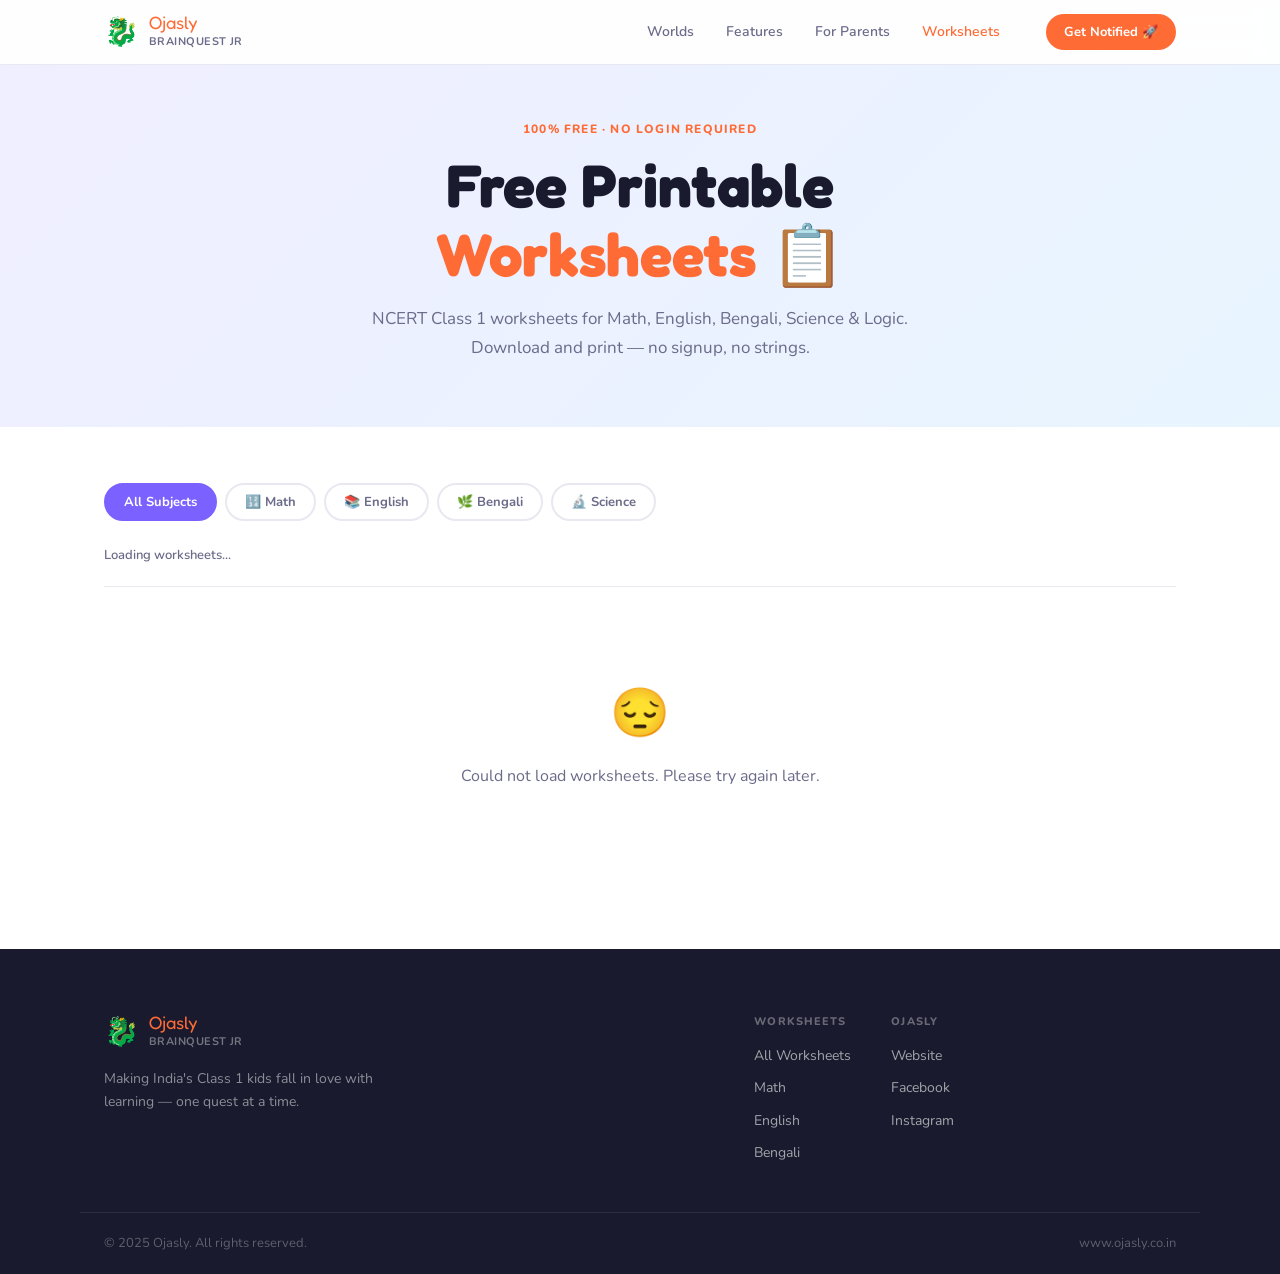
==== worksheets.html @ a94f3ab2 "draft commit" ====
<!DOCTYPE html>
<html lang="en">
<head>
<meta charset="UTF-8"/>
<meta name="viewport" content="width=device-width, initial-scale=1.0"/>
<title>Free Worksheets — Ojasly BrainQuest Jr Class 1</title>
<meta name="description" content="Free printable NCERT Class 1 worksheets for Math, English, Bengali, Science and Logic. Download and print instantly."/>
<link rel="preconnect" href="https://fonts.googleapis.com"/>
<link rel="preconnect" href="https://fonts.gstatic.com" crossorigin/>
<link href="https://fonts.googleapis.com/css2?family=Nunito:wght@400;600;700;800;900&family=Fredoka+One&display=swap" rel="stylesheet"/>
<link rel="stylesheet" href="style.css"/>
<link rel="stylesheet" href="worksheets.css"/>
</head>
<body>

<nav class="nav" id="nav">
  <div class="nav-inner">
    <a href="index.html" class="logo">
      <span class="logo-dragon">🐉</span>
      <div>
        <span class="logo-brand">Ojasly</span>
        <span class="logo-sub">BrainQuest Jr</span>
      </div>
    </a>
    <ul class="nav-links">
      <li><a href="index.html#worlds">Worlds</a></li>
      <li><a href="index.html#features">Features</a></li>
      <li><a href="index.html#parents">For Parents</a></li>
      <li><a href="worksheets.html" style="color:var(--orange)">Worksheets</a></li>
    </ul>
    <a href="index.html#coming-soon" class="btn-nav">Get Notified 🚀</a>
    <button class="hamburger" id="hamburger" aria-label="Menu">&#9776;</button>
  </div>
  <div class="mobile-menu" id="mobile-menu">
    <a href="index.html#worlds">Worlds</a>
    <a href="index.html#features">Features</a>
    <a href="index.html#parents">For Parents</a>
    <a href="worksheets.html">Worksheets</a>
  </div>
</nav>

<section class="ws-hero">
  <div class="container ws-hero-inner">
    <div class="section-label">100% Free · No Login Required</div>
    <h1>Free Printable<br/><span class="highlight">Worksheets</span> 📋</h1>
    <p>NCERT Class 1 worksheets for Math, English, Bengali, Science & Logic. Download and print — no signup, no strings.</p>
  </div>
</section>

<section class="ws-main">
  <div class="container">

    <!-- Filters -->
    <div class="ws-filters" id="ws-filters">
      <button class="filter-btn active" data-subject="All">All Subjects</button>
      <button class="filter-btn" data-subject="Math">🔢 Math</button>
      <button class="filter-btn" data-subject="English">📚 English</button>
      <button class="filter-btn" data-subject="Bengali">🌿 Bengali</button>
      <button class="filter-btn" data-subject="Science">🔬 Science</button>
    </div>

    <!-- Stats bar -->
    <div class="ws-stats-bar">
      <span id="ws-count">Loading worksheets...</span>
    </div>

    <!-- Grid -->
    <div class="ws-grid" id="ws-grid">
      <div class="ws-loading">Loading worksheets<span class="loading-dots">...</span></div>
    </div>

  </div>
</section>

<!-- ADD WORKSHEET GUIDE for developers -->
<!--
  ╔══════════════════════════════════════════════════════════════╗
  ║  HOW TO ADD A NEW WORKSHEET (no code changes needed)         ║
  ║                                                              ║
  ║  1. Add the PDF to:   worksheets/files/your-file.pdf         ║
  ║  2. Add a thumbnail:  worksheets/thumbs/your-file.png        ║
  ║     (optional — a default placeholder is shown if missing)   ║
  ║  3. Open:             worksheets/data.json                   ║
  ║  4. Copy any existing entry and fill in your details         ║
  ║  5. Commit & push — done!                                    ║
  ║                                                              ║
  ║  Fields in data.json:                                        ║
  ║    id        — unique string, e.g. "ws-007"                  ║
  ║    title     — worksheet name                                ║
  ║    subject   — Math / English / Bengali / Science / Logic    ║
  ║    world     — e.g. "Math Kingdom"                           ║
  ║    class     — "Class 1"                                     ║
  ║    description — 1-2 sentences                               ║
  ║    file      — path to PDF                                   ║
  ║    thumbnail — path to PNG thumbnail (300×400px ideal)       ║
  ║    pages     — number of pages                               ║
  ║    tags      — array of keyword strings                      ║
  ╚══════════════════════════════════════════════════════════════╝
-->

<footer class="footer">
  <div class="container footer-inner">
    <div class="footer-brand">
      <a href="index.html" class="logo">
        <span class="logo-dragon">🐉</span>
        <div>
          <span class="logo-brand">Ojasly</span>
          <span class="logo-sub">BrainQuest Jr</span>
        </div>
      </a>
      <p>Making India's Class 1 kids fall in love with learning — one quest at a time.</p>
    </div>
    <div class="footer-links">
      <div class="fl-col">
        <h4>Worksheets</h4>
        <a href="worksheets.html">All Worksheets</a>
        <a href="worksheets.html?subject=Math">Math</a>
        <a href="worksheets.html?subject=English">English</a>
        <a href="worksheets.html?subject=Bengali">Bengali</a>
      </div>
      <div class="fl-col">
        <h4>Ojasly</h4>
        <a href="https://www.ojasly.co.in">Website</a>
        <a href="https://www.facebook.com/profile.php?id=61588681892013" target="_blank" rel="noopener">Facebook</a>
        <a href="https://www.instagram.com/ojasly.brainquestjr/" target="_blank" rel="noopener">Instagram</a>
      </div>
    </div>
  </div>
  <div class="footer-bottom">
    <span>© 2025 Ojasly. All rights reserved.</span>
    <span>www.ojasly.co.in</span>
  </div>
</footer>

<script src="main.js"></script>
<script src="worksheets.js"></script>
</body>
</html>
---- style.css ----
/* ===== RESET & BASE ===== */
*, *::before, *::after { box-sizing: border-box; margin: 0; padding: 0; }

:root {
  --orange: #FF6B35;
  --orange-light: #FFF0E8;
  --orange-dark: #E5521C;
  --purple: #7B61FF;
  --purple-light: #F0EEFF;
  --green: #00C897;
  --green-light: #E6FBF5;
  --pink: #FF4D8D;
  --yellow: #F5A623;
  --dark: #1A1A2E;
  --text: #2D2D44;
  --text-muted: #6B6B8A;
  --bg: #FFFFFF;
  --bg-warm: #FFF8F0;
  --border: #E8E8F0;
  --radius-sm: 12px;
  --radius-md: 18px;
  --radius-lg: 28px;
  --radius-xl: 40px;
  --shadow-sm: 0 2px 12px rgba(0,0,0,0.07);
  --shadow-md: 0 8px 32px rgba(0,0,0,0.10);
  --shadow-lg: 0 16px 56px rgba(0,0,0,0.13);
  --font: 'Nunito', sans-serif;
  --font-display: 'Fredoka One', cursive;
}

html { scroll-behavior: smooth; }

body {
  font-family: var(--font);
  color: var(--text);
  background: var(--bg);
  line-height: 1.6;
  overflow-x: hidden;
}

.container {
  max-width: 1120px;
  margin: 0 auto;
  padding: 0 24px;
}

/* ===== NAV ===== */
.nav {
  position: fixed;
  top: 0; left: 0; right: 0;
  z-index: 100;
  background: rgba(255,255,255,0.92);
  backdrop-filter: blur(12px);
  border-bottom: 1px solid var(--border);
  transition: box-shadow .3s;
}
.nav.scrolled { box-shadow: var(--shadow-sm); }

.nav-inner {
  max-width: 1120px;
  margin: 0 auto;
  padding: 0 24px;
  height: 64px;
  display: flex;
  align-items: center;
  gap: 32px;
}

.logo {
  display: flex;
  align-items: center;
  gap: 10px;
  text-decoration: none;
  flex-shrink: 0;
}
.logo-dragon { font-size: 28px; line-height: 1; }
.logo-brand { display: block; font-family: var(--font-display); font-size: 18px; color: var(--orange); line-height: 1.1; }
.logo-sub { display: block; font-size: 11px; font-weight: 700; color: var(--text-muted); letter-spacing: .04em; text-transform: uppercase; }

.nav-links {
  list-style: none;
  display: flex;
  gap: 4px;
  margin-left: auto;
}
.nav-links a {
  text-decoration: none;
  font-size: 14px;
  font-weight: 600;
  color: var(--text-muted);
  padding: 6px 14px;
  border-radius: 100px;
  transition: all .2s;
}
.nav-links a:hover { color: var(--orange); background: var(--orange-light); }

.btn-nav {
  display: inline-block;
  text-decoration: none;
  background: var(--orange);
  color: #fff;
  font-size: 13px;
  font-weight: 700;
  padding: 8px 18px;
  border-radius: 100px;
  flex-shrink: 0;
  transition: all .2s;
}
.btn-nav:hover { background: var(--orange-dark); transform: translateY(-1px); }

.hamburger {
  display: none;
  background: none;
  border: none;
  font-size: 22px;
  cursor: pointer;
  color: var(--text);
  margin-left: auto;
  padding: 4px;
}

.mobile-menu {
  display: none;
  flex-direction: column;
  padding: 12px 24px 16px;
  border-top: 1px solid var(--border);
  gap: 4px;
}
.mobile-menu.open { display: flex; }
.mobile-menu a {
  text-decoration: none;
  font-size: 15px;
  font-weight: 600;
  color: var(--text);
  padding: 10px 0;
  border-bottom: 1px solid var(--border);
}

@media (max-width: 768px) {
  .nav-links, .btn-nav { display: none; }
  .hamburger { display: block; }
}

/* ===== HERO ===== */
.hero {
  padding-top: 88px;
  background: linear-gradient(135deg, #FFF8F0 0%, #FFF0E8 40%, #F5F0FF 100%);
  position: relative;
  overflow: hidden;
  min-height: 100vh;
  display: flex;
  flex-direction: column;
}

.hero-bg-shapes { position: absolute; inset: 0; pointer-events: none; overflow: hidden; }
.shape {
  position: absolute;
  border-radius: 50%;
  opacity: 0.35;
}
.s1 { width: 400px; height: 400px; background: #FFD6BF; top: -100px; right: -80px; }
.s2 { width: 200px; height: 200px; background: #C4B5FD; bottom: 100px; left: -60px; }
.s3 { width: 120px; height: 120px; background: #86EFAC; top: 200px; left: 40px; }
.s4 { width: 80px; height: 80px; background: #FCA5A5; top: 160px; right: 200px; }
.s5 { width: 60px; height: 60px; background: #FDE68A; bottom: 160px; right: 80px; }

.hero-inner {
  flex: 1;
  display: grid;
  grid-template-columns: 1fr 1fr;
  gap: 48px;
  align-items: center;
  padding-top: 48px;
  padding-bottom: 60px;
  position: relative;
}

.badge-pill {
  display: inline-block;
  background: #fff;
  border: 2px solid var(--orange);
  color: var(--orange-dark);
  font-size: 12px;
  font-weight: 700;
  padding: 6px 16px;
  border-radius: 100px;
  margin-bottom: 20px;
  letter-spacing: .03em;
}

.hero-text h1 {
  font-family: var(--font-display);
  font-size: clamp(40px, 6vw, 72px);
  line-height: 1.1;
  color: var(--dark);
  margin-bottom: 20px;
}
.highlight {
  color: var(--orange);
  position: relative;
  display: inline-block;
}
.highlight::after {
  content: '';
  position: absolute;
  bottom: 4px; left: 0; right: 0;
  height: 6px;
  background: var(--yellow);
  opacity: 0.5;
  border-radius: 3px;
  z-index: -1;
}

.hero-desc {
  font-size: 17px;
  color: var(--text-muted);
  max-width: 480px;
  margin-bottom: 32px;
  line-height: 1.7;
}
.hero-desc strong { color: var(--text); }

.hero-stores { display: flex; gap: 12px; flex-wrap: wrap; margin-bottom: 32px; }

.store-btn {
  display: flex;
  align-items: center;
  gap: 10px;
  background: var(--dark);
  color: #fff;
  text-decoration: none;
  padding: 12px 20px;
  border-radius: var(--radius-sm);
  transition: all .2s;
}
.store-btn:hover { background: #2d2d50; transform: translateY(-2px); box-shadow: var(--shadow-md); }
.store-icon { font-size: 24px; }
.store-label { display: block; font-size: 10px; opacity: 0.7; text-transform: uppercase; letter-spacing: .05em; }
.store-name { display: block; font-family: var(--font-display); font-size: 16px; }

.hero-stats {
  display: flex;
  align-items: center;
  gap: 20px;
}
.stat { text-align: center; }
.stat-num { display: block; font-family: var(--font-display); font-size: 28px; color: var(--orange); }
.stat-label { display: block; font-size: 12px; font-weight: 600; color: var(--text-muted); text-transform: uppercase; letter-spacing: .05em; }
.stat-div { width: 1px; height: 40px; background: var(--border); }

/* Phone mockup */
.hero-visual { display: flex; justify-content: center; align-items: center; }

.phone-mockup {
  position: relative;
  animation: float 4s ease-in-out infinite;
}
@keyframes float {
  0%, 100% { transform: translateY(0); }
  50% { transform: translateY(-16px); }
}

.phone-frame {
  width: 260px;
  height: 500px;
  background: var(--dark);
  border-radius: 40px;
  padding: 12px;
  box-shadow: 0 32px 80px rgba(26,26,46,0.35), 0 0 0 4px rgba(255,107,53,0.3);
  position: relative;
}
.phone-frame::before {
  content: '';
  position: absolute;
  top: 0; left: 50%; transform: translateX(-50%);
  width: 80px; height: 24px;
  background: var(--dark);
  border-radius: 0 0 16px 16px;
  z-index: 2;
}
.phone-screen {
  background: linear-gradient(160deg, #FFF8F0, #F0EEFF);
  border-radius: 30px;
  height: 100%;
  padding: 36px 16px 20px;
  display: flex;
  flex-direction: column;
  align-items: center;
  gap: 12px;
  overflow: hidden;
}
.app-header {
  width: 100%;
  display: flex;
  justify-content: space-between;
  align-items: center;
}
.app-greeting { font-size: 13px; font-weight: 700; color: var(--text); }
.coins-pill { background: var(--yellow); color: #fff; font-size: 11px; font-weight: 800; padding: 3px 10px; border-radius: 100px; }
.app-iggy { font-size: 56px; line-height: 1; margin-top: 8px; animation: wiggle 2s ease-in-out infinite; }
@keyframes wiggle {
  0%, 100% { transform: rotate(-3deg); }
  50% { transform: rotate(3deg); }
}
.app-iggy-msg {
  background: #fff;
  font-size: 12px;
  font-weight: 700;
  color: var(--text);
  padding: 8px 12px;
  border-radius: var(--radius-sm);
  border: 2px solid var(--orange-light);
  text-align: center;
  max-width: 180px;
}
.app-worlds-mini {
  display: flex;
  gap: 8px;
  flex-wrap: wrap;
  justify-content: center;
  margin-top: 4px;
}
.world-mini {
  width: 48px;
  height: 48px;
  border-radius: 14px;
  display: flex;
  align-items: center;
  justify-content: center;
  font-size: 20px;
  box-shadow: var(--shadow-sm);
}
.w1 { background: var(--orange-light); }
.w2 { background: var(--purple-light); }
.w3 { background: var(--green-light); }
.w4 { background: #FFF0F5; }

.app-streak {
  background: linear-gradient(90deg, #FF6B35, #F5A623);
  color: #fff;
  font-size: 12px;
  font-weight: 800;
  padding: 6px 16px;
  border-radius: 100px;
  margin-top: 4px;
}

.phone-glow {
  position: absolute;
  bottom: -40px; left: 50%; transform: translateX(-50%);
  width: 200px; height: 80px;
  background: var(--orange);
  opacity: 0.18;
  border-radius: 50%;
  filter: blur(20px);
}

.hero-wave {
  margin-top: auto;
  line-height: 0;
}
.hero-wave svg { display: block; width: 100%; }

/* ===== TRUST BAR ===== */
.trust-bar { background: var(--bg-warm); padding: 20px 0; }
.trust-inner {
  display: flex;
  align-items: center;
  justify-content: center;
  flex-wrap: wrap;
  gap: 12px;
}
.trust-item { font-size: 13px; font-weight: 700; color: var(--text-muted); }
.trust-div { color: var(--border); font-size: 18px; }

/* ===== SECTION COMMON ===== */
.section-label {
  font-size: 12px;
  font-weight: 800;
  color: var(--orange);
  text-transform: uppercase;
  letter-spacing: .1em;
  margin-bottom: 12px;
}
.section-title {
  font-family: var(--font-display);
  font-size: clamp(30px, 4vw, 48px);
  line-height: 1.15;
  color: var(--dark);
  margin-bottom: 16px;
}
.section-sub {
  font-size: 17px;
  color: var(--text-muted);
  max-width: 560px;
  line-height: 1.7;
}

/* ===== WORLDS ===== */
.worlds-section { padding: 100px 0; }
.worlds-section .container > * + * { margin-top: 0; }
.worlds-section .section-sub { margin-bottom: 48px; }

.worlds-grid {
  display: grid;
  grid-template-columns: repeat(auto-fit, minmax(280px, 1fr));
  gap: 20px;
  margin-top: 48px;
}

.world-card {
  background: var(--wl);
  border: 2px solid var(--wc);
  border-radius: var(--radius-lg);
  padding: 28px 24px;
  display: flex;
  gap: 16px;
  align-items: flex-start;
  transition: all .25s;
  position: relative;
  overflow: hidden;
}
.world-card::before {
  content: '';
  position: absolute;
  top: -20px; right: -20px;
  width: 80px; height: 80px;
  background: var(--wc);
  opacity: 0.08;
  border-radius: 50%;
}
.world-card:hover { transform: translateY(-4px); box-shadow: 0 12px 40px rgba(0,0,0,0.10); }

.world-emoji { font-size: 36px; line-height: 1; flex-shrink: 0; }
.world-info h3 { font-family: var(--font-display); font-size: 18px; color: var(--dark); margin-bottom: 6px; }
.world-info p { font-size: 13px; color: var(--text-muted); line-height: 1.5; margin-bottom: 10px; }
.world-count {
  display: inline-block;
  background: var(--wc);
  color: #fff;
  font-size: 11px;
  font-weight: 800;
  padding: 3px 10px;
  border-radius: 100px;
  letter-spacing: .03em;
}

.featured-world { border-width: 3px; }
.bengali-tag {
  display: inline-block;
  background: var(--pink);
  color: #fff;
  font-size: 11px;
  font-weight: 700;
  padding: 2px 8px;
  border-radius: 100px;
  margin-left: 6px;
  vertical-align: middle;
}

/* ===== HOW IT WORKS ===== */
.how-section {
  padding: 100px 0;
  background: linear-gradient(180deg, #fff 0%, var(--bg-warm) 100%);
}
.how-section .section-sub { margin-bottom: 0; }

.steps-grid {
  display: grid;
  grid-template-columns: repeat(auto-fit, minmax(220px, 1fr));
  gap: 24px;
  margin-top: 48px;
}

.step-card {
  background: #fff;
  border: 1.5px solid var(--border);
  border-radius: var(--radius-lg);
  padding: 32px 24px;
  position: relative;
  transition: all .25s;
}
.step-card:hover { border-color: var(--orange); box-shadow: var(--shadow-md); transform: translateY(-3px); }
.step-num {
  font-family: var(--font-display);
  font-size: 56px;
  color: var(--border);
  line-height: 1;
  margin-bottom: 8px;
}
.step-icon { font-size: 32px; margin-bottom: 12px; display: block; }
.step-card h3 { font-family: var(--font-display); font-size: 20px; color: var(--dark); margin-bottom: 10px; }
.step-card p { font-size: 14px; color: var(--text-muted); line-height: 1.6; }

/* ===== GAMIFICATION ===== */
.gamification-section { padding: 100px 0; background: var(--dark); color: #fff; }

.gamif-inner {
  display: grid;
  grid-template-columns: 1fr 1fr;
  gap: 60px;
  align-items: center;
}

.gamification-section .section-label { color: var(--yellow); }
.gamification-section h2 {
  font-family: var(--font-display);
  font-size: clamp(30px, 4vw, 48px);
  line-height: 1.15;
  color: #fff;
  margin-bottom: 16px;
}
.gamification-section p { color: rgba(255,255,255,0.7); font-size: 16px; line-height: 1.7; margin-bottom: 28px; }
.gamification-section strong { color: #fff; }

.gamif-list { list-style: none; display: flex; flex-direction: column; gap: 14px; }
.gamif-list li { display: flex; align-items: flex-start; gap: 12px; font-size: 15px; }
.gl-icon { font-size: 22px; flex-shrink: 0; margin-top: -2px; }
.gamif-list strong { color: #fff; }
.gamif-list div { color: rgba(255,255,255,0.75); }

.badge-display {
  display: grid;
  grid-template-columns: 1fr 1fr;
  gap: 14px;
}
.bd-card {
  background: rgba(255,255,255,0.07);
  border: 1.5px solid rgba(255,255,255,0.12);
  border-radius: var(--radius-md);
  padding: 24px 16px;
  text-align: center;
  transition: all .25s;
}
.bd-card:hover { background: rgba(255,255,255,0.12); transform: translateY(-3px); }
.bd-featured {
  background: linear-gradient(135deg, rgba(245,166,35,0.2), rgba(255,107,53,0.2));
  border-color: var(--yellow);
}
.bd-emoji { font-size: 36px; margin-bottom: 8px; }
.bd-label { font-family: var(--font-display); font-size: 16px; color: #fff; }
.bd-sub { font-size: 12px; color: rgba(255,255,255,0.5); margin-top: 4px; }

/* ===== PARENT SECTION ===== */
.parent-section { padding: 100px 0; }
.parent-section .section-sub { margin-bottom: 48px; }

.parent-grid {
  display: grid;
  grid-template-columns: repeat(auto-fit, minmax(240px, 1fr));
  gap: 20px;
  margin-top: 48px;
}
.parent-card {
  background: #fff;
  border: 1.5px solid var(--border);
  border-radius: var(--radius-lg);
  padding: 32px 24px;
  transition: all .25s;
}
.parent-card:hover { border-color: var(--purple); box-shadow: var(--shadow-md); transform: translateY(-3px); }
.pc-icon { font-size: 36px; margin-bottom: 14px; display: block; }
.parent-card h3 { font-family: var(--font-display); font-size: 20px; color: var(--dark); margin-bottom: 10px; }
.parent-card p { font-size: 14px; color: var(--text-muted); line-height: 1.65; }

/* ===== WORKSHEET BANNER ===== */
.ws-banner {
  background: linear-gradient(135deg, var(--purple), #5B3FD5);
  padding: 60px 0;
}
.ws-banner-inner {
  display: flex;
  align-items: center;
  justify-content: space-between;
  gap: 32px;
  flex-wrap: wrap;
}
.ws-banner-text h2 { font-family: var(--font-display); font-size: 32px; color: #fff; margin-bottom: 10px; }
.ws-banner-text p { color: rgba(255,255,255,0.8); font-size: 16px; margin-bottom: 24px; max-width: 480px; }
.ws-banner-art { font-size: 56px; opacity: 0.6; letter-spacing: 8px; }

.btn-primary {
  display: inline-block;
  background: var(--orange);
  color: #fff;
  font-size: 15px;
  font-weight: 800;
  padding: 14px 28px;
  border-radius: 100px;
  text-decoration: none;
  transition: all .2s;
  border: none;
  cursor: pointer;
  font-family: var(--font);
}
.btn-primary:hover { background: var(--orange-dark); transform: translateY(-2px); box-shadow: 0 8px 24px rgba(255,107,53,0.4); }

/* ===== WAITLIST ===== */
.waitlist-section { padding: 100px 0; background: var(--bg-warm); text-align: center; }
.waitlist-inner { max-width: 600px; margin: 0 auto; }
.ws-iggy { font-size: 64px; margin-bottom: 20px; display: block; animation: bounce 1.5s ease-in-out infinite; }
@keyframes bounce {
  0%, 100% { transform: translateY(0); }
  50% { transform: translateY(-12px); }
}
.waitlist-section h2 { font-family: var(--font-display); font-size: 36px; color: var(--dark); margin-bottom: 16px; line-height: 1.2; }
.waitlist-section p { color: var(--text-muted); font-size: 16px; line-height: 1.7; margin-bottom: 32px; }

.waitlist-form {
  display: flex;
  flex-direction: column;
  gap: 12px;
}
.waitlist-form input {
  width: 100%;
  padding: 14px 20px;
  border: 2px solid var(--border);
  border-radius: 100px;
  font-size: 15px;
  font-family: var(--font);
  outline: none;
  transition: border-color .2s;
}
.waitlist-form input:focus { border-color: var(--orange); }
.waitlist-success {
  display: none;
  background: var(--green-light);
  border: 2px solid var(--green);
  color: #085041;
  padding: 16px 24px;
  border-radius: var(--radius-sm);
  font-size: 15px;
  font-weight: 700;
  margin-top: 8px;
}

/* ===== FOOTER ===== */
.footer { background: var(--dark); color: rgba(255,255,255,0.7); padding: 64px 0 0; }
.footer-inner {
  display: grid;
  grid-template-columns: 1.4fr 1fr;
  gap: 60px;
  margin-bottom: 48px;
}
.footer-brand .logo { margin-bottom: 16px; display: inline-flex; }
.footer-brand .logo-brand { color: var(--orange); }
.footer-brand .logo-sub { color: rgba(255,255,255,0.4); }
.footer-brand p { font-size: 14px; max-width: 280px; color: rgba(255,255,255,0.5); line-height: 1.65; }

.footer-links { display: flex; gap: 40px; flex-wrap: wrap; }
.fl-col { display: flex; flex-direction: column; gap: 10px; }
.fl-col h4 { font-size: 11px; font-weight: 800; color: rgba(255,255,255,0.35); text-transform: uppercase; letter-spacing: .1em; margin-bottom: 4px; }
.fl-col a { text-decoration: none; font-size: 14px; color: rgba(255,255,255,0.6); transition: color .2s; }
.fl-col a:hover { color: var(--orange); }

.footer-bottom {
  border-top: 1px solid rgba(255,255,255,0.08);
  padding: 20px 24px;
  display: flex;
  justify-content: space-between;
  flex-wrap: wrap;
  gap: 8px;
  font-size: 13px;
  color: rgba(255,255,255,0.3);
  max-width: 1120px;
  margin: 0 auto;
}
.footer-bottom a { color: rgba(255,255,255,0.4); text-decoration: none; }
.footer-bottom a:hover { color: var(--orange); }

/* ===== RESPONSIVE ===== */
@media (max-width: 768px) {
  .hero-inner { grid-template-columns: 1fr; text-align: center; padding-top: 32px; }
  .hero-visual { display: none; }
  .hero-stats { justify-content: center; }
  .badge-pill { font-size: 11px; }
  .hero-stores { justify-content: center; }
  .hero-desc { margin-left: auto; margin-right: auto; }
  .gamif-inner { grid-template-columns: 1fr; }
  .footer-inner { grid-template-columns: 1fr; gap: 32px; }
  .ws-banner-inner { flex-direction: column; text-align: center; }
  .ws-banner-art { display: none; }
  .section-sub { max-width: 100%; }
  .worlds-section, .how-section, .parent-section, .waitlist-section { padding: 64px 0; }
  .gamification-section { padding: 64px 0; }
  .parent-section .section-sub { margin-bottom: 0; }
}

/* ===== ANIMATIONS ===== */
.fade-in {
  opacity: 0;
  transform: translateY(24px);
  transition: opacity .6s ease, transform .6s ease;
}
.fade-in.visible {
  opacity: 1;
  transform: translateY(0);
}
---- worksheets.css ----
/* ===== WORKSHEETS PAGE ===== */

.ws-hero {
  padding: 120px 0 64px;
  background: linear-gradient(135deg, #F0EEFF 0%, #E8F5FF 100%);
  text-align: center;
}
.ws-hero-inner { max-width: 640px; margin: 0 auto; }
.ws-hero h1 {
  font-family: var(--font-display);
  font-size: clamp(36px, 5vw, 60px);
  line-height: 1.15;
  color: var(--dark);
  margin-bottom: 16px;
}
.ws-hero p {
  font-size: 17px;
  color: var(--text-muted);
  line-height: 1.7;
}

.ws-main { padding: 56px 0 100px; }

/* Filters */
.ws-filters {
  display: flex;
  gap: 8px;
  flex-wrap: wrap;
  margin-bottom: 24px;
}
.filter-btn {
  background: #fff;
  border: 2px solid var(--border);
  color: var(--text-muted);
  font-size: 13px;
  font-weight: 700;
  font-family: var(--font);
  padding: 8px 18px;
  border-radius: 100px;
  cursor: pointer;
  transition: all .2s;
}
.filter-btn:hover { border-color: var(--purple); color: var(--purple); }
.filter-btn.active {
  background: var(--purple);
  border-color: var(--purple);
  color: #fff;
}

/* Stats bar */
.ws-stats-bar {
  font-size: 13px;
  color: var(--text-muted);
  font-weight: 600;
  margin-bottom: 28px;
  padding-bottom: 20px;
  border-bottom: 1.5px solid var(--border);
}

/* Grid */
.ws-grid {
  display: grid;
  grid-template-columns: repeat(auto-fill, minmax(260px, 1fr));
  gap: 24px;
}

.ws-loading {
  grid-column: 1 / -1;
  text-align: center;
  padding: 60px 0;
  color: var(--text-muted);
  font-size: 16px;
  font-weight: 600;
}
.loading-dots { animation: blink 1.2s infinite; }
@keyframes blink {
  0%, 100% { opacity: 1; }
  50% { opacity: 0.2; }
}

.ws-empty {
  grid-column: 1 / -1;
  text-align: center;
  padding: 60px 0;
  font-size: 16px;
  color: var(--text-muted);
}
.ws-empty span { font-size: 48px; display: block; margin-bottom: 12px; }

/* Worksheet card */
.ws-card {
  background: #fff;
  border: 1.5px solid var(--border);
  border-radius: var(--radius-lg);
  overflow: hidden;
  transition: all .25s;
  display: flex;
  flex-direction: column;
}
.ws-card:hover { transform: translateY(-4px); box-shadow: var(--shadow-md); border-color: var(--purple); }

.ws-thumb {
  height: 160px;
  display: flex;
  align-items: center;
  justify-content: center;
  font-size: 56px;
  position: relative;
  overflow: hidden;
}
.ws-thumb img {
  width: 100%;
  height: 100%;
  object-fit: cover;
}
.ws-thumb-placeholder {
  width: 100%;
  height: 100%;
  display: flex;
  align-items: center;
  justify-content: center;
  font-size: 56px;
}

.ws-subject-badge {
  position: absolute;
  top: 12px;
  left: 12px;
  font-size: 11px;
  font-weight: 800;
  padding: 4px 10px;
  border-radius: 100px;
  text-transform: uppercase;
  letter-spacing: .04em;
}
.badge-Math    { background: var(--orange-light); color: var(--orange-dark); }
.badge-English { background: var(--purple-light); color: #4A2F9E; }
.badge-Bengali { background: #FFF0FA; color: #8B1550; }
.badge-Science { background: var(--green-light); color: #085041; }
.badge-Logic   { background: #FFFBF0; color: #7A4F00; }

.ws-pages-badge {
  position: absolute;
  top: 12px;
  right: 12px;
  font-size: 10px;
  font-weight: 700;
  background: rgba(26,26,46,0.75);
  color: #fff;
  padding: 3px 8px;
  border-radius: 100px;
}

.ws-body {
  padding: 18px 18px 12px;
  flex: 1;
  display: flex;
  flex-direction: column;
}
.ws-world {
  font-size: 11px;
  font-weight: 700;
  color: var(--text-muted);
  text-transform: uppercase;
  letter-spacing: .05em;
  margin-bottom: 6px;
}
.ws-title {
  font-family: var(--font-display);
  font-size: 18px;
  color: var(--dark);
  margin-bottom: 8px;
  line-height: 1.25;
}
.ws-desc {
  font-size: 13px;
  color: var(--text-muted);
  line-height: 1.55;
  flex: 1;
  margin-bottom: 14px;
}
.ws-tags {
  display: flex;
  flex-wrap: wrap;
  gap: 6px;
  margin-bottom: 14px;
}
.ws-tag {
  font-size: 11px;
  font-weight: 600;
  background: var(--bg-warm);
  color: var(--text-muted);
  padding: 3px 10px;
  border-radius: 100px;
  border: 1px solid var(--border);
}

.ws-download-btn {
  display: flex;
  align-items: center;
  justify-content: center;
  gap: 8px;
  background: var(--orange);
  color: #fff;
  font-size: 14px;
  font-weight: 800;
  font-family: var(--font);
  padding: 12px;
  border-radius: var(--radius-sm);
  border: none;
  cursor: pointer;
  text-decoration: none;
  transition: all .2s;
  width: 100%;
  margin-top: auto;
}
.ws-download-btn:hover { background: var(--orange-dark); transform: none; box-shadow: 0 4px 16px rgba(255,107,53,0.35); }
.ws-download-btn .btn-icon { font-size: 16px; }

/* No file state */
.ws-download-btn.disabled {
  background: var(--border);
  color: var(--text-muted);
  cursor: default;
  pointer-events: none;
}

@media (max-width: 600px) {
  .ws-grid { grid-template-columns: 1fr 1fr; gap: 14px; }
  .ws-thumb { height: 120px; }
  .ws-thumb-placeholder { font-size: 36px; }
  .ws-title { font-size: 15px; }
  .ws-desc { display: none; }
  .ws-tags { display: none; }
}
@media (max-width: 400px) {
  .ws-grid { grid-template-columns: 1fr; }
}
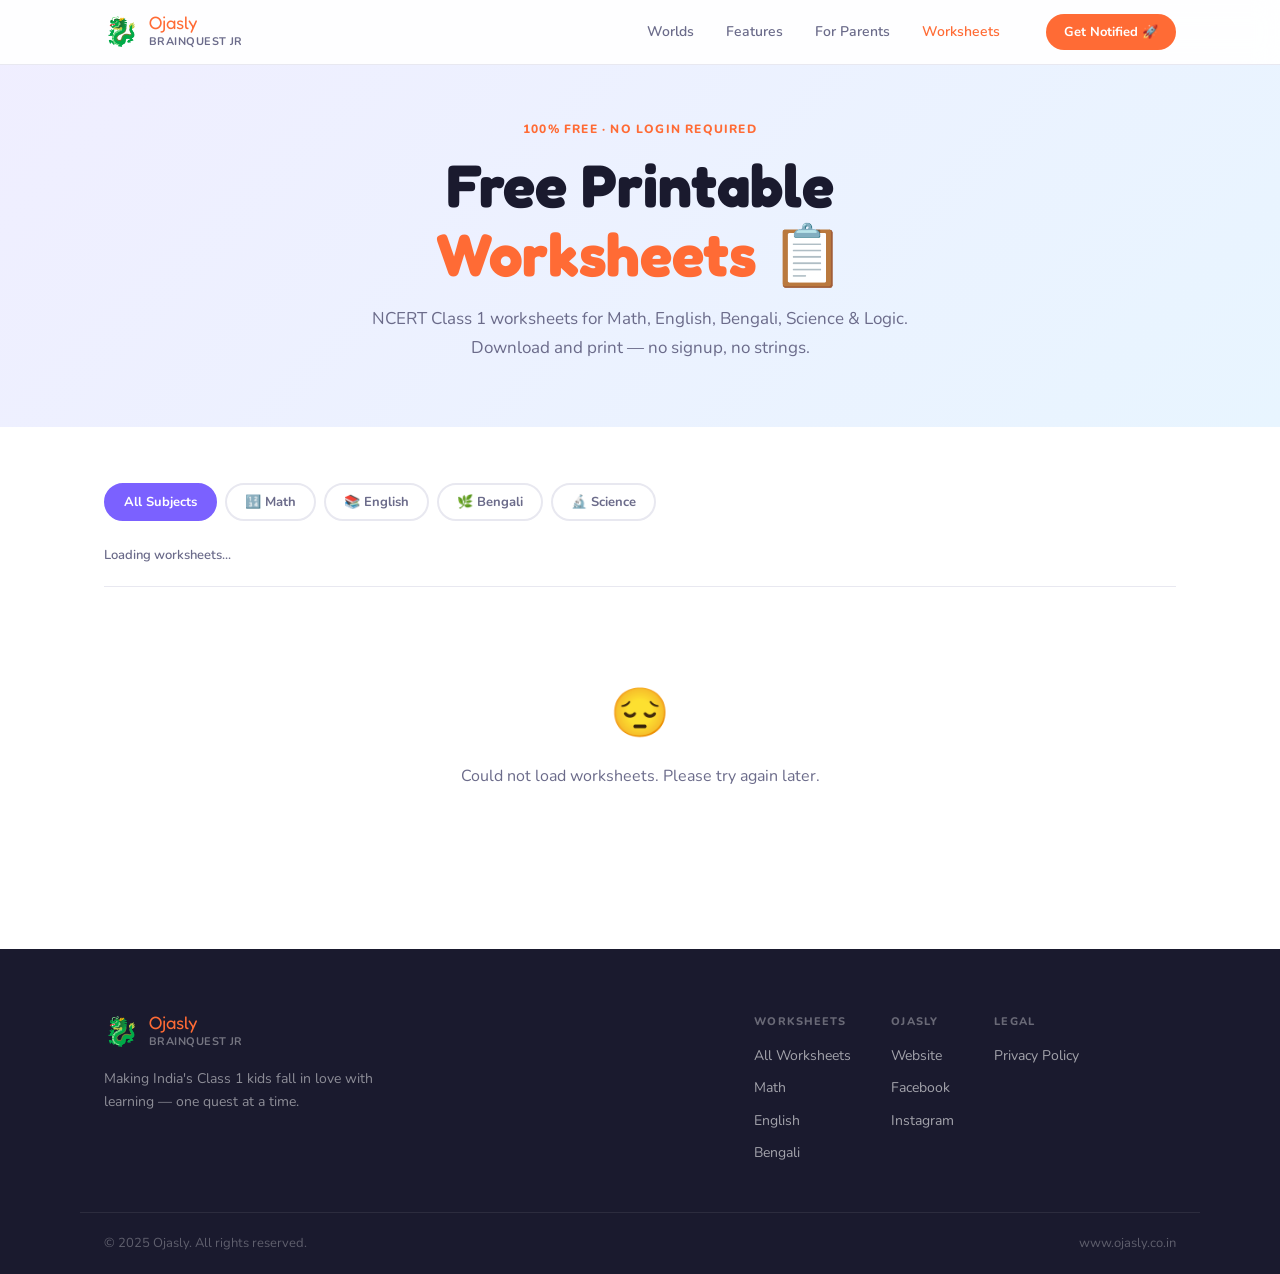
==== commit 1d5c7032: "privecy" ====
--- a/worksheets.html
+++ b/worksheets.html
@@ -124,6 +124,10 @@
         <a href="https://www.facebook.com/profile.php?id=61588681892013" target="_blank" rel="noopener">Facebook</a>
         <a href="https://www.instagram.com/ojasly.brainquestjr/" target="_blank" rel="noopener">Instagram</a>
       </div>
+      <div class="fl-col">
+        <h4>Legal</h4>
+        <a href="privacy.html">Privacy Policy</a>
+      </div>
     </div>
   </div>
   <div class="footer-bottom">
